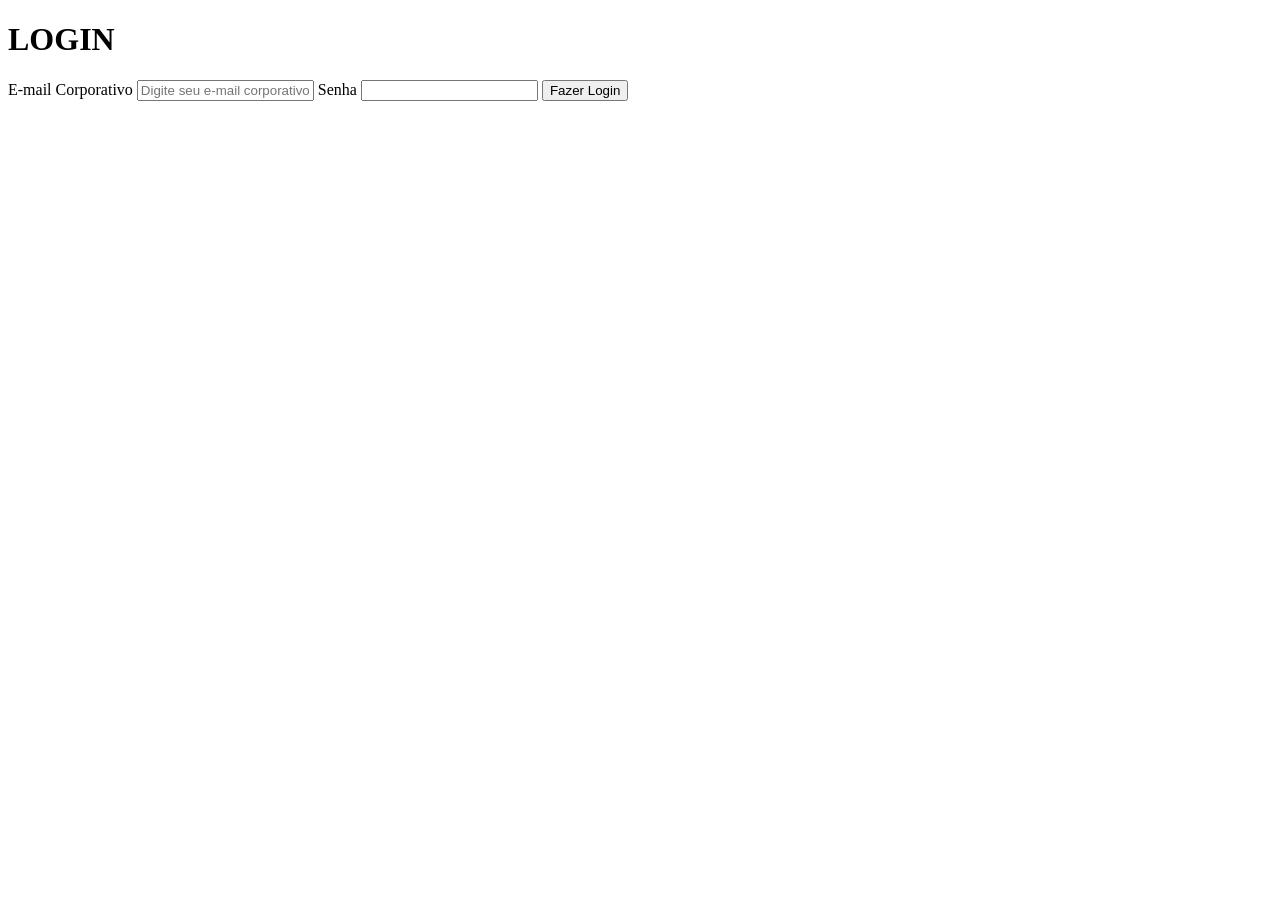
==== index.html @ d6f317ed "Alterando title para Login" ====
<!DOCTYPE html>
<html lang="pt-br">
<head>
    <meta charset="UTF-8">
    <meta name="viewport" content="width=device-width, initial-scale=1.0">
    <title>Atividade 10 | Login</title>
</head>
<body>
    <h1>LOGIN</h1>
    <form method="post">
        <label for="email">E-mail Corporativo</label>
        <input type="email" name="email" id="email" placeholder="Digite seu e-mail corporativo" required>
        <label for="senha">Senha</label>
        <input type="password" name="senha" id="senha" required>
        <button type="submit">Fazer Login</button>
    </form>
</body>
</html>
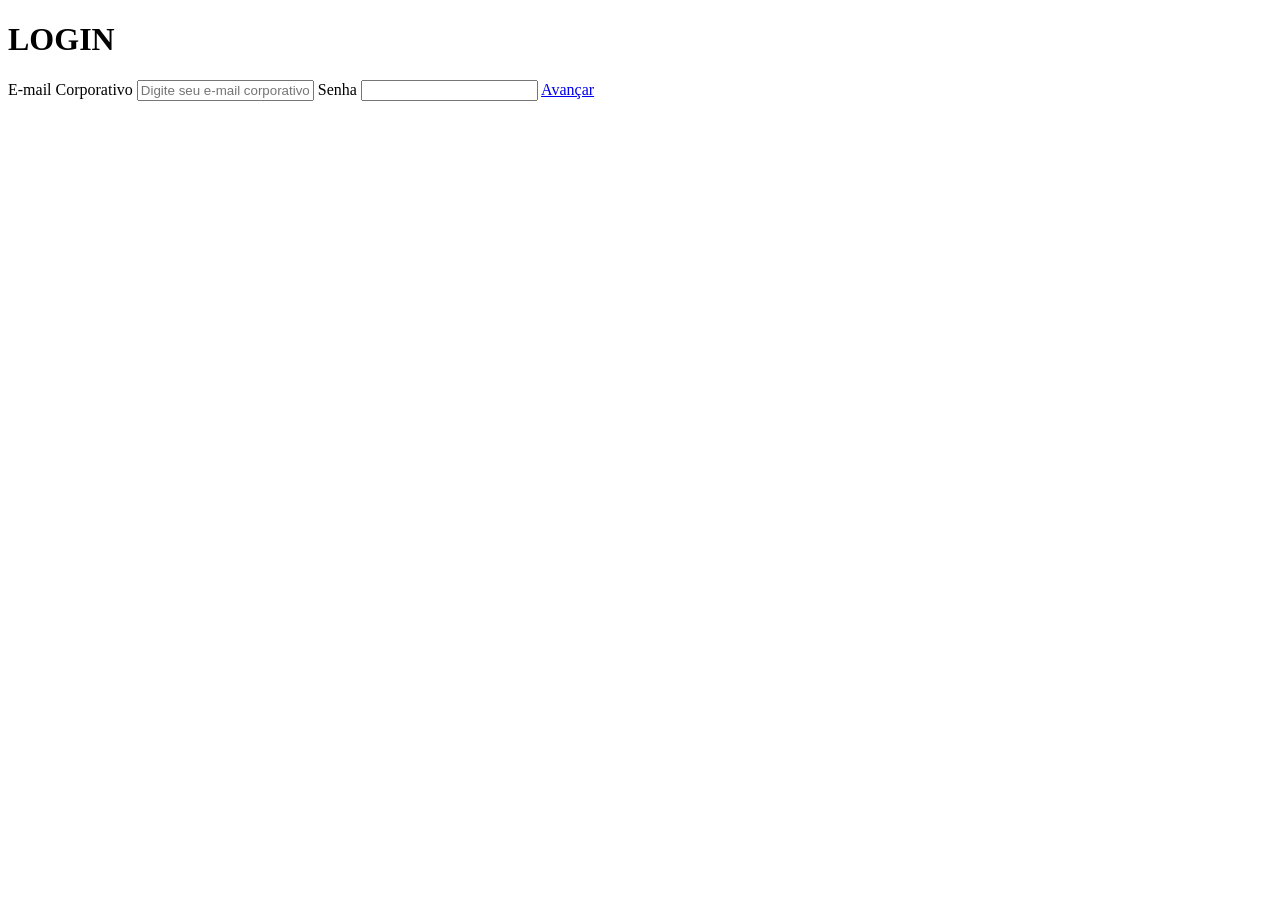
==== commit 0ea65b92: "Criando tela de dashboard e interligando com a página index.html" ====
--- a/index.html
+++ b/index.html
@@ -3,7 +3,7 @@
 <head>
     <meta charset="UTF-8">
     <meta name="viewport" content="width=device-width, initial-scale=1.0">
-    <title>Atividade 10 | Login</title>
+    <title>LOGIN SMART CONTROL</title>
 </head>
 <body>
     <h1>LOGIN</h1>
@@ -12,7 +12,7 @@
         <input type="email" name="email" id="email" placeholder="Digite seu e-mail corporativo" required>
         <label for="senha">Senha</label>
         <input type="password" name="senha" id="senha" required>
-        <button type="submit">Fazer Login</button>
+        <a href="dashboard.html">Avançar</a>
     </form>
 </body>
 </html>
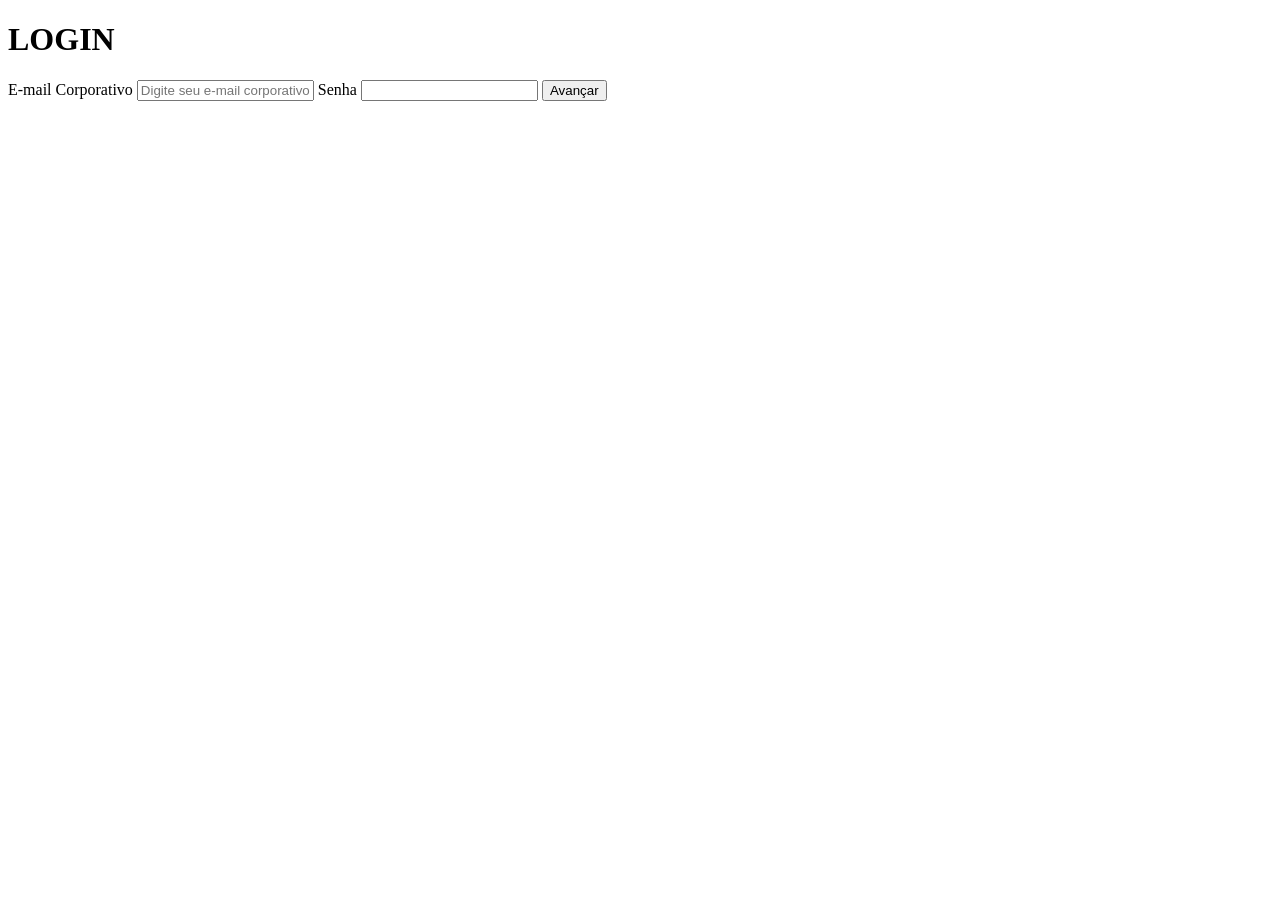
==== commit 7123ce2e: "alterado o modelo de integração com a tela dashboard" ====
--- a/index.html
+++ b/index.html
@@ -7,12 +7,12 @@
 </head>
 <body>
     <h1>LOGIN</h1>
-    <form method="post">
+    <form method="post" action="dashboard.html">
         <label for="email">E-mail Corporativo</label>
         <input type="email" name="email" id="email" placeholder="Digite seu e-mail corporativo" required>
         <label for="senha">Senha</label>
         <input type="password" name="senha" id="senha" required>
-        <a href="dashboard.html">Avançar</a>
+        <button type="submit">Avançar</button>
     </form>
 </body>
 </html>
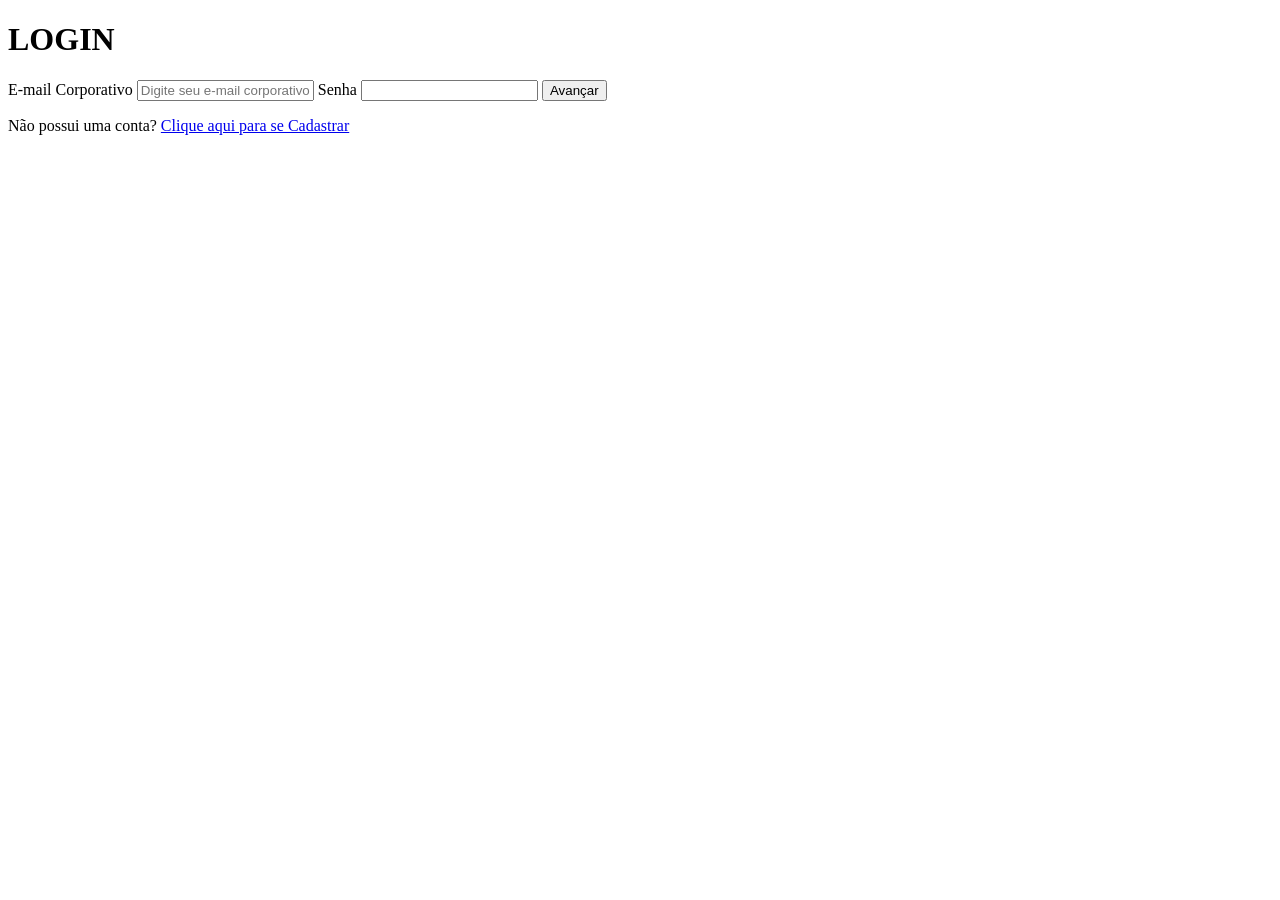
==== commit cadba4b5: "Adicionar tela de cadastro" ====
--- a/index.html
+++ b/index.html
@@ -7,12 +7,13 @@
 </head>
 <body>
     <h1>LOGIN</h1>
-    <form method="post" action="dashboard.html">
+    <form method="get" action="dashboard.html">
         <label for="email">E-mail Corporativo</label>
         <input type="email" name="email" id="email" placeholder="Digite seu e-mail corporativo" required>
         <label for="senha">Senha</label>
         <input type="password" name="senha" id="senha" required>
         <button type="submit">Avançar</button>
+        <p>Não possui uma conta? <a href="cadastro.html">Clique aqui para se Cadastrar</a></p>
     </form>
 </body>
 </html>
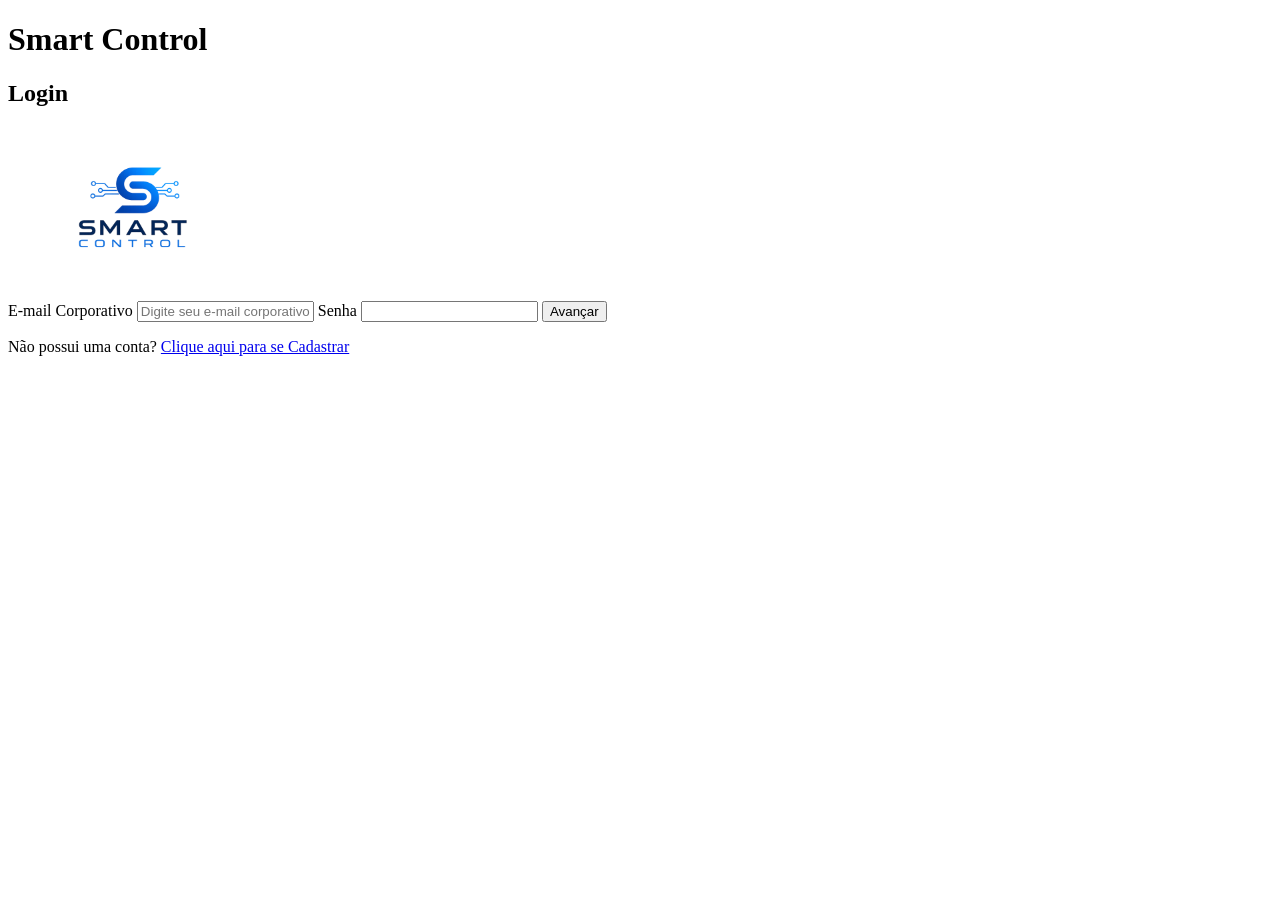
==== commit a236c0f2: "add styles" ====
--- a/index.html
+++ b/index.html
@@ -6,14 +6,22 @@
     <title>LOGIN SMART CONTROL</title>
 </head>
 <body>
-    <h1>LOGIN</h1>
-    <form method="get" action="dashboard.html">
-        <label for="email">E-mail Corporativo</label>
-        <input type="email" name="email" id="email" placeholder="Digite seu e-mail corporativo" required>
-        <label for="senha">Senha</label>
-        <input type="password" name="senha" id="senha" required>
-        <button type="submit">Avançar</button>
-        <p>Não possui uma conta? <a href="cadastro.html">Clique aqui para se Cadastrar</a></p>
-    </form>
+    <main class="container">
+        <div class="card" id= info-login >
+            <h1>Smart Control</h1>
+            <h2>Login</h2>
+            <img src="assets/images/logo_transparent.png" alt="logo smart control" style="border-radius: 50%; width: 20vw;">
+        </div>
+        <div class= "card">
+            <form method="get" action="dashboard.html">
+                <label for="email">E-mail Corporativo</label>
+                <input type="email" name="email" id="email" placeholder="Digite seu e-mail corporativo" required>
+                <label for="senha">Senha</label>
+                <input type="password" name="senha" id="senha" required>
+                <button type="submit">Avançar</button>
+                <p>Não possui uma conta? <a href="cadastro.html">Clique aqui para se Cadastrar</a></p>
+            </form>
+        </div>
+    </main>
 </body>
 </html>
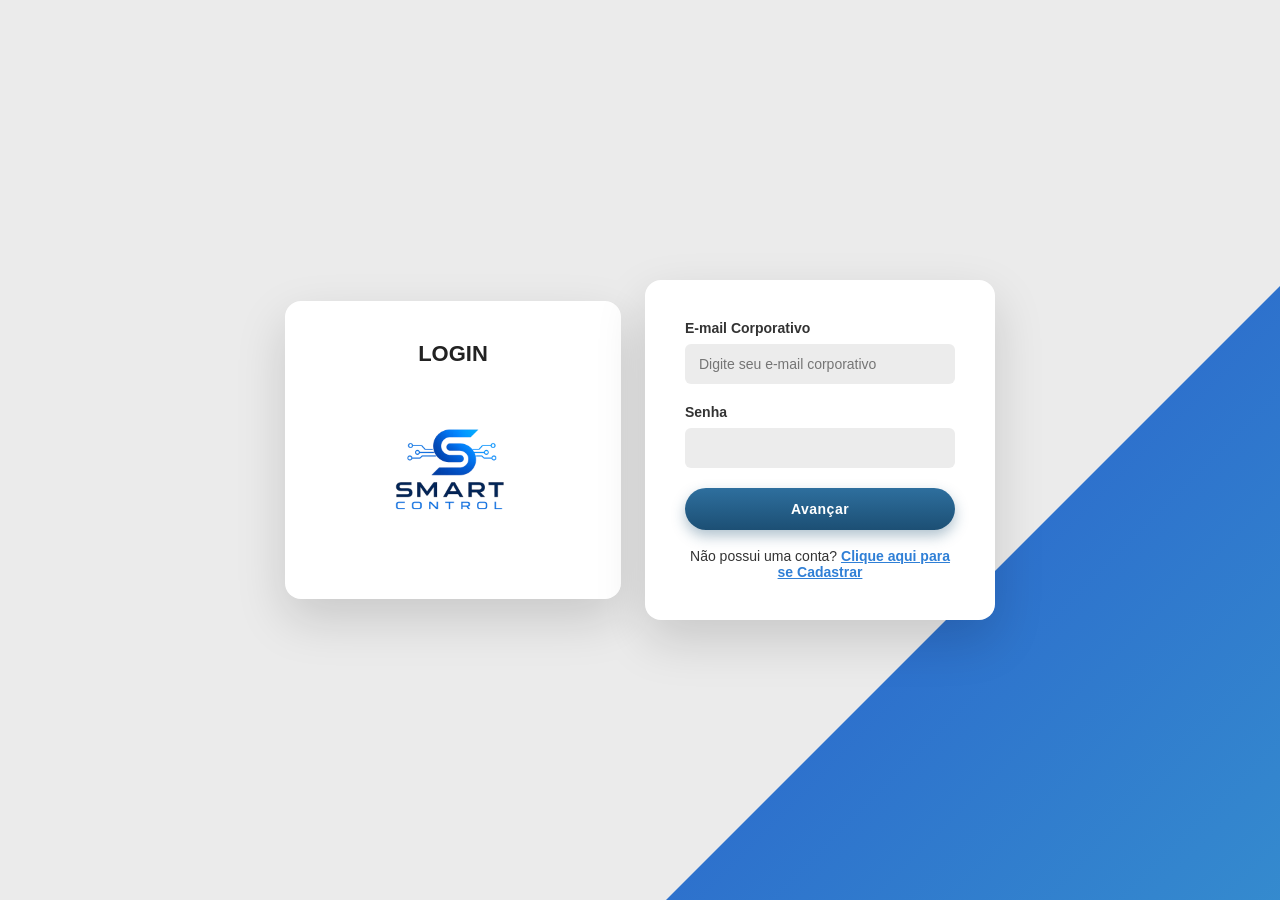
==== commit a326485e: "estilizando a tela de login" ====
--- a/index.html
+++ b/index.html
@@ -4,15 +4,15 @@
     <meta charset="UTF-8">
     <meta name="viewport" content="width=device-width, initial-scale=1.0">
     <title>LOGIN SMART CONTROL</title>
+    <link rel="stylesheet" href="assets/css/styles.css">
 </head>
 <body>
     <main class="container">
         <div class="card" id= info-login >
-            <h1>Smart Control</h1>
-            <h2>Login</h2>
+            <h1>LOGIN</h1>
             <img src="assets/images/logo_transparent.png" alt="logo smart control" style="border-radius: 50%; width: 20vw;">
         </div>
-        <div class= "card">
+        <div class= "card" id="form-login">
             <form method="get" action="dashboard.html">
                 <label for="email">E-mail Corporativo</label>
                 <input type="email" name="email" id="email" placeholder="Digite seu e-mail corporativo" required>
--- a/assets/css/styles.css
+++ b/assets/css/styles.css
@@ -0,0 +1,134 @@
+* {
+    box-sizing: border-box;
+    margin: 0;
+    padding: 0;
+  }
+  
+  body {
+    min-height: 100vh;
+    display: flex;
+    align-items: center;
+    justify-content: center;
+    background: #ebebeb;
+    font-family: 'Segoe UI', Arial, sans-serif;
+    position: relative;
+    overflow: hidden;
+  }
+  
+  body::before {
+    content: "";
+    position: fixed;
+    bottom: -10%;
+    right: -10%;
+    width: 65vw;
+    height: 65vw;
+    max-width: 900px;
+    max-height: 900px;
+    background: linear-gradient(135deg, #2450ca, #3793cf);
+    clip-path: polygon(100% 0, 100% 100%, 0 100%);
+    z-index: 0;
+  }
+  
+  .container {
+    position: relative;
+    z-index: 1;
+    display: flex;
+    align-items: center;
+    gap: 24px;
+  }
+  
+  .card {
+    background: #fff;
+    border-radius: 16px;
+    box-shadow: 0 20px 50px rgba(0, 0, 0, 0.15);
+    padding: 40px;
+  }
+  
+  #info-login {
+    text-align: center;
+    display: flex;
+    flex-direction: column;
+    align-items: center;
+    gap: 12px;
+  }
+  
+  #info-login h1 {
+    font-size: 22px;
+    font-weight: 700;
+    color: #222;
+  }
+  
+  #info-login h2 {
+    font-size: 16px;
+    font-weight: 600;
+    color: #333;
+    padding-bottom: 10px;
+    border-bottom: 3px solid #2450ca;
+  }
+  
+  #info-login img {
+    margin-top: 10px;
+  }
+  
+  .card:not(#info-login) {
+    width: 350px;
+  }
+  
+  form {
+    display: flex;
+    flex-direction: column;
+  }
+  
+  label {
+    font-size: 14px;
+    font-weight: 600;
+    color: #333;
+    margin-bottom: 8px;
+  }
+  
+  input[type="email"],
+  input[type="password"] {
+    width: 100%;
+    padding: 12px 14px;
+    margin-bottom: 20px;
+    border: none;
+    border-radius: 6px;
+    background: #ececec;
+    font-size: 14px;
+    color: #333;
+  }
+  
+  input[type="email"]:focus,
+  input[type="password"]:focus {
+    outline: 2px solid #2450ca;
+  }
+  
+  button {
+    padding: 13px;
+    border: none;
+    border-radius: 24px;
+    background: linear-gradient(180deg, #2e6f9e, #1c4f74);
+    color: #fff;
+    font-size: 14px;
+    font-weight: 700;
+    letter-spacing: 0.5px;
+    cursor: pointer;
+    box-shadow: 0 6px 14px rgba(28, 79, 116, 0.35);
+  }
+  
+  button:hover {
+    filter: brightness(1.05);
+  }
+  
+  form p {
+    text-align: center;
+    font-size: 14px;
+    color: #333;
+    margin-top: 18px;
+  }
+  
+  form p a {
+    color: #2f7fd6;
+    text-decoration: underline;
+    font-weight: 600;
+  }
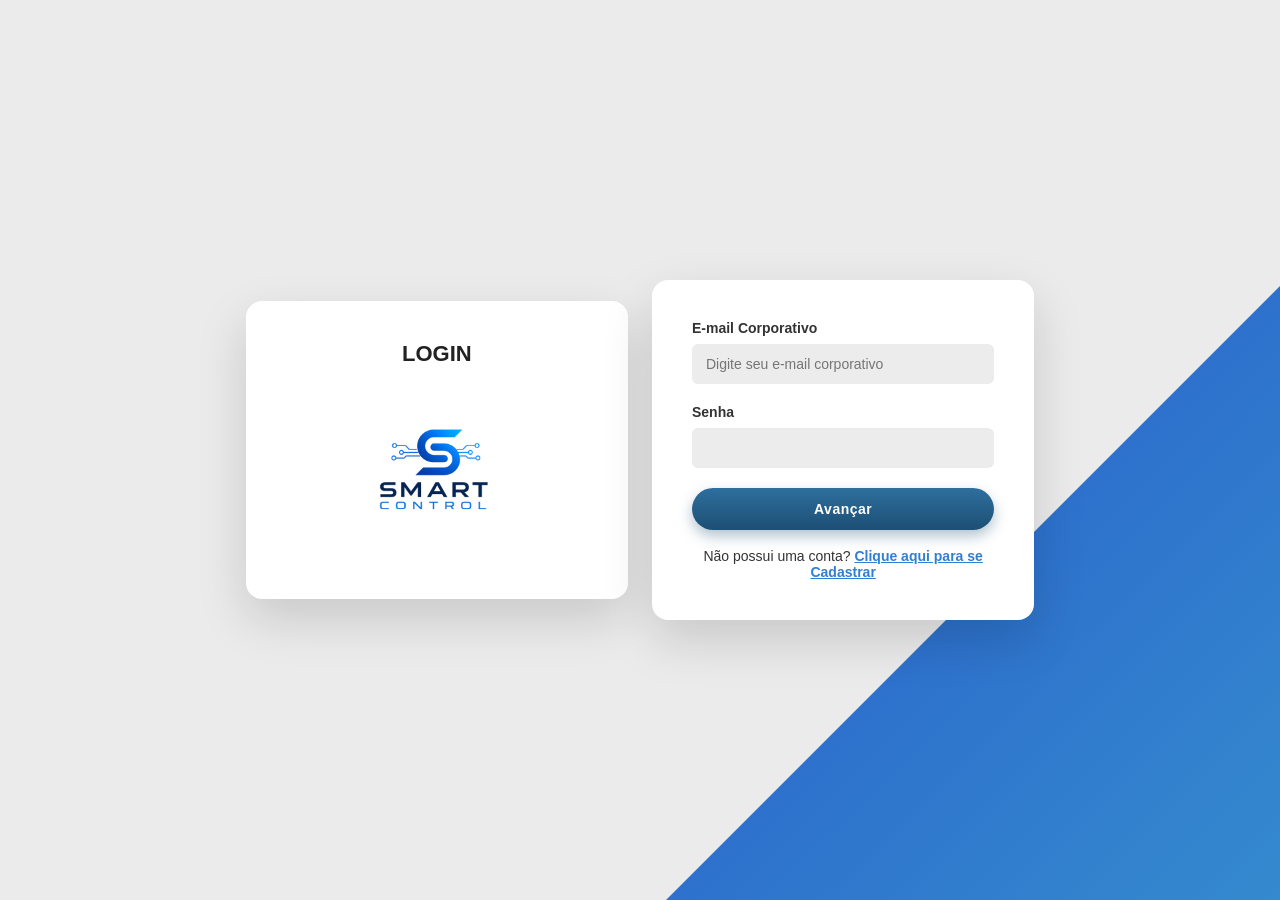
==== commit 1c7687dc: "Valida email e senha do login" ====
--- a/index.html
+++ b/index.html
@@ -13,15 +13,19 @@
             <img src="assets/images/logo_transparent.png" alt="logo smart control" style="border-radius: 50%; width: 20vw;">
         </div>
         <div class= "card" id="form-login">
-            <form method="get" action="dashboard.html">
+            <form id = "login" novalidate>
                 <label for="email">E-mail Corporativo</label>
                 <input type="email" name="email" id="email" placeholder="Digite seu e-mail corporativo" required>
                 <label for="senha">Senha</label>
-                <input type="password" name="senha" id="senha" required>
-                <button type="submit">Avançar</button>
+                <input type="password" id="senha" name="senha" required minlength="8">
+                <span class="mensagem-erro" id="erro-login"></span>
+                <button type="submit" id="btn-login">Avançar</button>
                 <p>Não possui uma conta? <a href="cadastro.html">Clique aqui para se Cadastrar</a></p>
             </form>
         </div>
     </main>
+
+<script src="assets/js/login.js"></script>
+
 </body>
 </html>
--- a/assets/css/styles.css
+++ b/assets/css/styles.css
@@ -34,6 +34,7 @@
     z-index: 1;
     display: flex;
     align-items: center;
+    justify-content: center;
     gap: 24px;
   }
   
@@ -42,6 +43,8 @@
     border-radius: 16px;
     box-shadow: 0 20px 50px rgba(0, 0, 0, 0.15);
     padding: 40px;
+    width: 100%;
+    height: stretch;
   }
   
   #info-login {
@@ -68,10 +71,6 @@
   
   #info-login img {
     margin-top: 10px;
-  }
-  
-  .card:not(#info-login) {
-    width: 350px;
   }
   
   form {
@@ -131,4 +130,39 @@
     color: #2f7fd6;
     text-decoration: underline;
     font-weight: 600;
+  }
+
+  @media (max-width: 768px) {
+    .container {
+      flex-direction: column;
+      gap: 20px;
+    }
+  
+    .card {
+      width: 90%;
+      padding: 30px;
+    }
+  
+    #info-login h1 {
+      font-size: 20px;
+    }
+  
+    #info-login h2 {
+      font-size: 14px;
+    }
+  
+    input[type="email"],
+    input[type="password"] {
+      padding: 10px 12px;
+      font-size: 13px;
+    }
+  
+    button {
+      padding: 12px;
+      font-size: 13px;
+    }
+  
+    form p {
+      font-size: 13px;
+    }
   }
